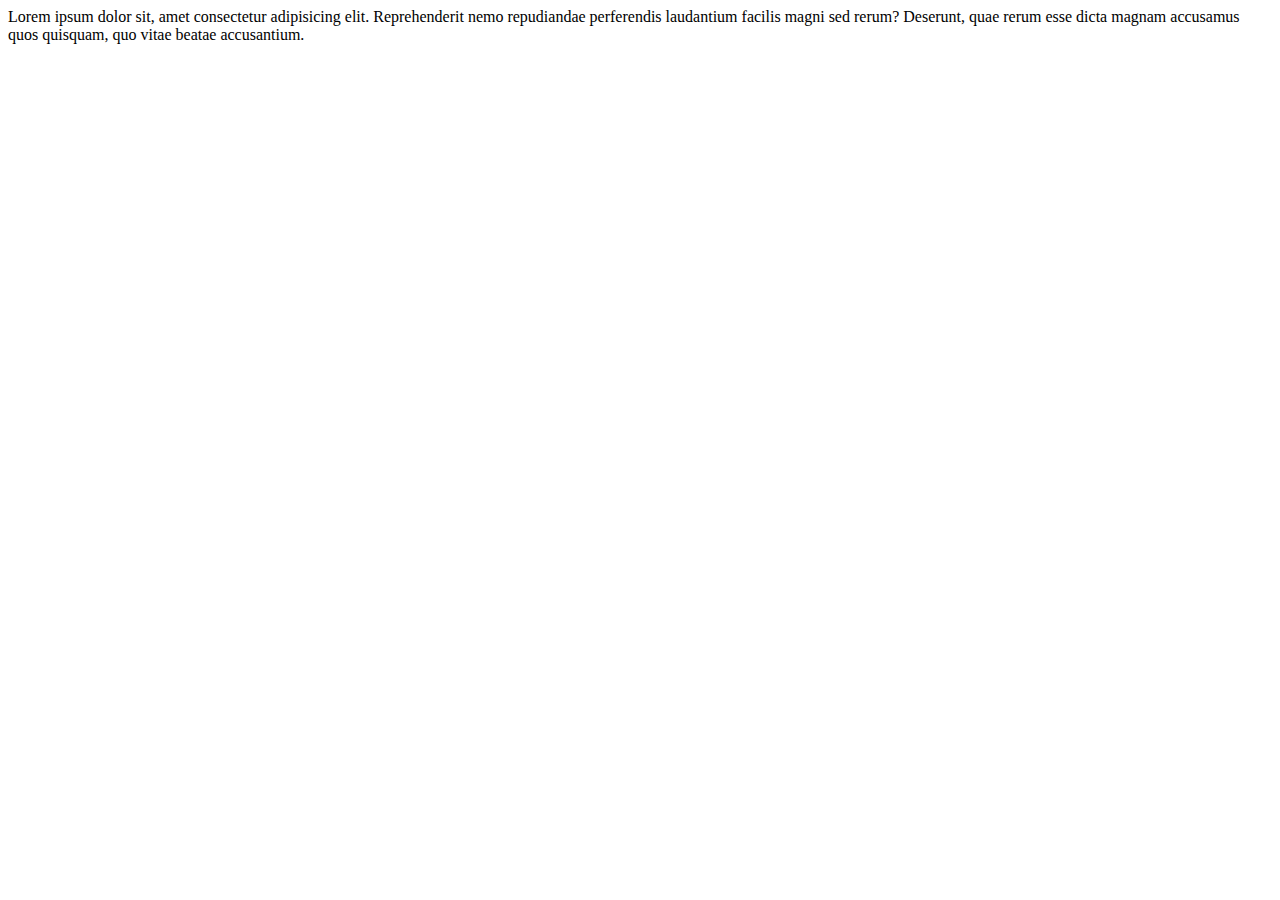
==== index.html @ 6ec12d53 "ubwambere ngiye gupushinga" ====
<!DOCTYPE html>
<html lang="en">
<head>
    <meta charset="UTF-8">
    <meta name="viewport" content="width=device-width, initial-scale=1.0">
    <title>Allen portiforio 2024</title>
</head>
<body>
    <header>
         Lorem ipsum dolor sit, amet consectetur adipisicing elit. Reprehenderit nemo repudiandae perferendis laudantium facilis magni sed rerum? Deserunt, quae rerum esse dicta magnam accusamus quos quisquam, quo vitae beatae accusantium.
    </header>
</body>
</html>
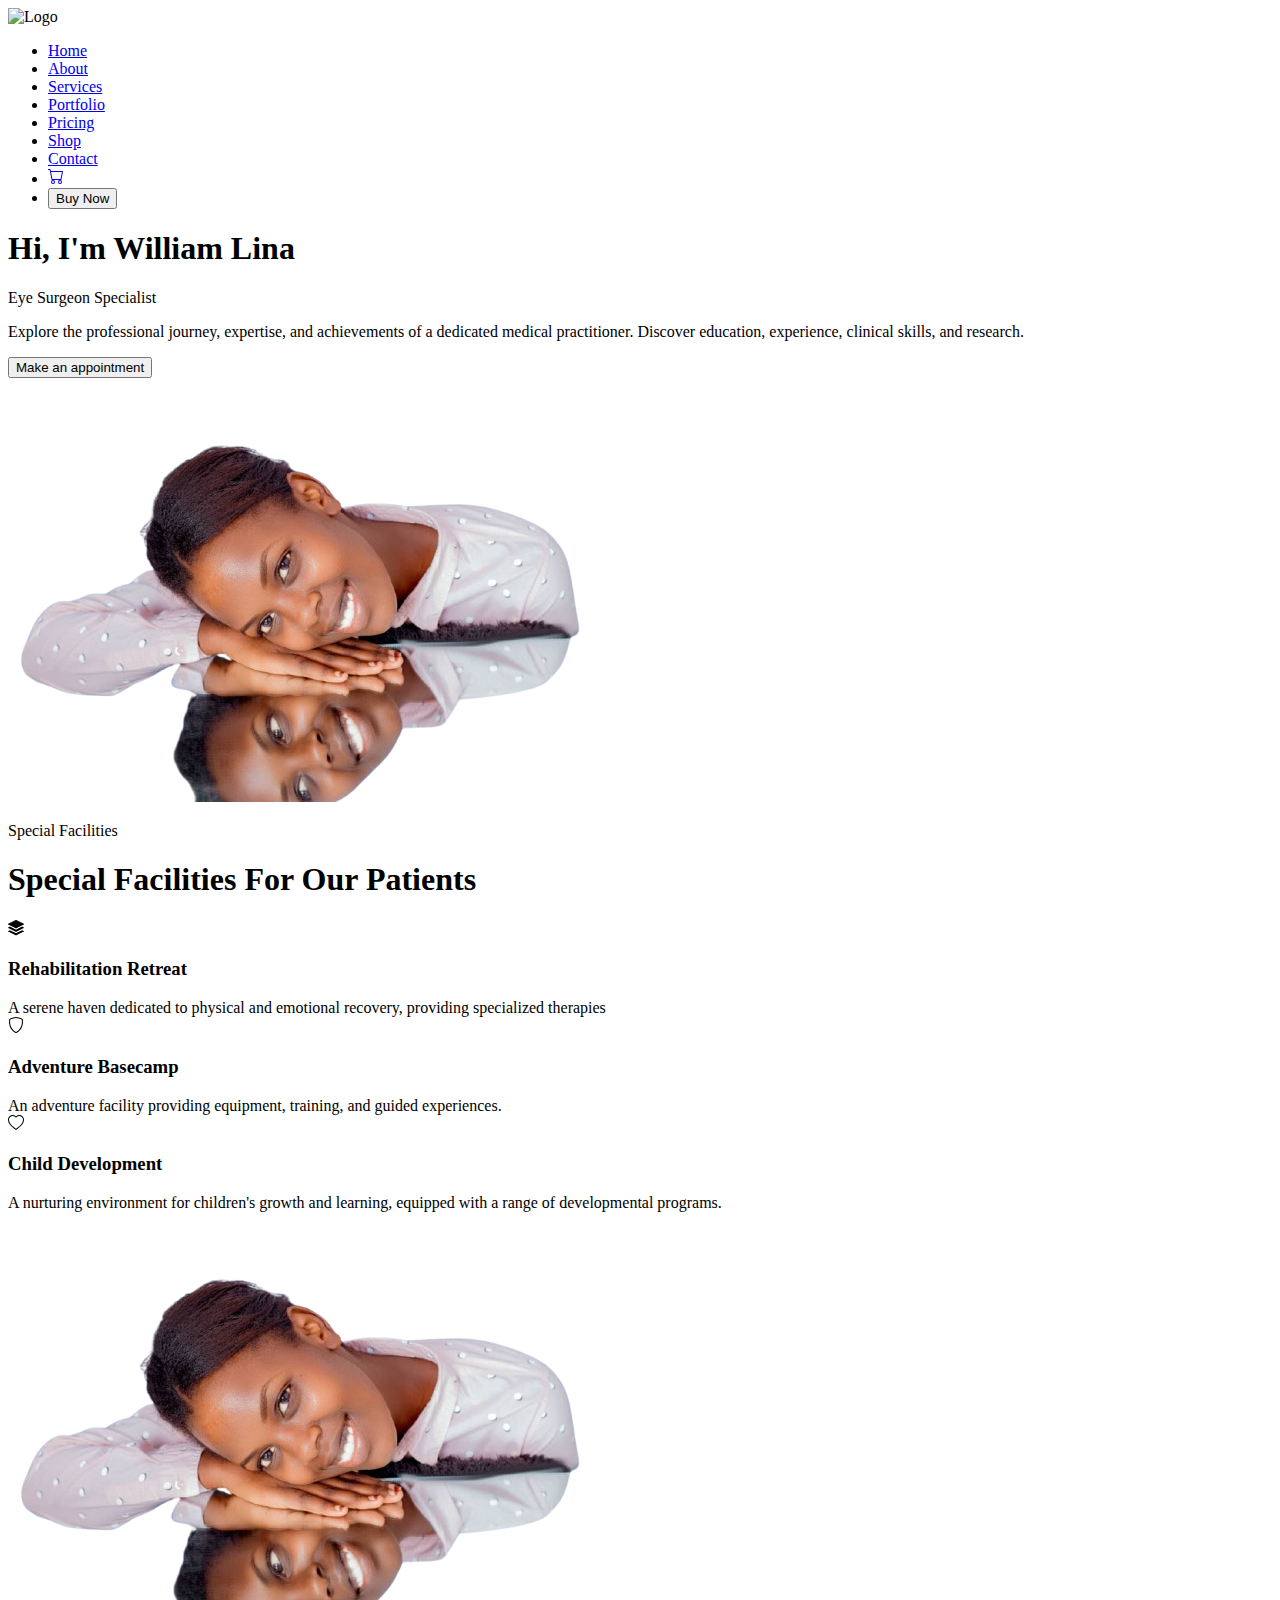
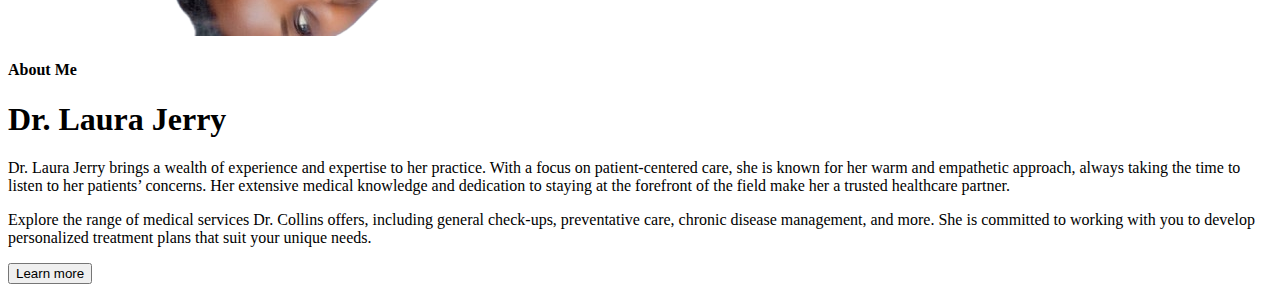
==== commit 1e79f3a8: "nongeyeho amafoto nibind bika" ====
--- a/index.html
+++ b/index.html
@@ -1,13 +1,97 @@
-<!DOCTYPE html>
-<html lang="en">
-<head>
-    <meta charset="UTF-8">
-    <meta name="viewport" content="width=device-width, initial-scale=1.0">
-    <title>Allen portiforio 2024</title>
-</head>
-<body>
-    <header>
-         Lorem ipsum dolor sit, amet consectetur adipisicing elit. Reprehenderit nemo repudiandae perferendis laudantium facilis magni sed rerum? Deserunt, quae rerum esse dicta magnam accusamus quos quisquam, quo vitae beatae accusantium.
-    </header>
+
+  <!DOCTYPE html>
+  <html lang="en">
+  <head>
+      <meta charset="UTF-8">
+      <meta name="viewport" content="width=device-width, initial-scale=1.0">
+      <title>Personal Portfolio</title>
+     <link rel="stylesheet" href="index.css">
+  </head>
+  <body>
+  
+      <!-- Navigation -->
+      <nav class="navbar">
+          <div class="logo">
+              <img src="" alt="Logo">
+          </div>
+          <ul>
+              <li><a href="#">Home</a></li>
+              <li><a href="#">About</a></li>
+              <li><a href="#">Services</a></li>
+              <li><a href="#">Portfolio</a></li>
+              <li><a href="#">Pricing</a></li>
+              <li><a href="#">Shop</a></li>
+              <li><a href="#">Contact</a></li>
+              <li><a href="#"><svg xmlns="http://www.w3.org/2000/svg" width="16" height="16" fill="currentColor" class="bi bi-cart" viewBox="0 0 16 16">
+                  <path d="M0 1.5A.5.5 0 0 1 .5 1H2a.5.5 0 0 1 .485.379L2.89 3H14.5a.5.5 0 0 1 .491.592l-1.5 8A.5.5 0 0 1 13 12H4a.5.5 0 0 1-.491-.408L2.01 3.607 1.61 2H.5a.5.5 0 0 1-.5-.5M3.102 4l1.313 7h8.17l1.313-7zM5 12a2 2 0 1 0 0 4 2 2 0 0 0 0-4m7 0a2 2 0 1 0 0 4 2 2 0 0 0 0-4m-7 1a1 1 0 1 1 0 2 1 1 0 0 1 0-2m7 0a1 1 0 1 1 0 2 1 1 0 0 1 0-2"/>
+                </svg></a></li>
+                <li><button class="btn">Buy Now</button></li>
+          </ul>
+      </nav>
+  
+      <!-- Hero Section -->
+      <section class="hero-section">
+          <div class="hero-content">
+              <h1>Hi, I'm William Lina</h1>
+              <p class="subtitle">Eye Surgeon Specialist</p>
+              <p>Explore the professional journey, expertise, and achievements of a dedicated medical practitioner. Discover education, experience, clinical skills, and research.</p>
+              <div class="button-container">
+                  <button class="btn">Make an appointment</button>
+                  
+              </div>
+          </div>
+  
+          <div class="hero-image">
+              <img src="./assets/images/kayi.png" alt="Profile Image">
+          </div>
+      </section>
+      <section>
+        <div>
+          <p>Special Facilities</p>
+          <h1>Special Facilities For Our Patients</h1>
+        </div>
+        <div>
+          <div>
+            <svg xmlns="http://www.w3.org/2000/svg" width="16" height="16" fill="currentColor" class="bi bi-stack" viewBox="0 0 16 16">
+              <path d="m14.12 10.163 1.715.858c.22.11.22.424 0 .534L8.267 15.34a.6.6 0 0 1-.534 0L.165 11.555a.299.299 0 0 1 0-.534l1.716-.858 5.317 2.659c.505.252 1.1.252 1.604 0l5.317-2.66zM7.733.063a.6.6 0 0 1 .534 0l7.568 3.784a.3.3 0 0 1 0 .535L8.267 8.165a.6.6 0 0 1-.534 0L.165 4.382a.299.299 0 0 1 0-.535z"/>
+              <path d="m14.12 6.576 1.715.858c.22.11.22.424 0 .534l-7.568 3.784a.6.6 0 0 1-.534 0L.165 7.968a.299.299 0 0 1 0-.534l1.716-.858 5.317 2.659c.505.252 1.1.252 1.604 0z"/>
+            </svg>
+            <h3>Rehabilitation Retreat</h3>
+            A serene haven dedicated to physical and emotional recovery, providing specialized therapies
+          </div>
+          <div>
+            <svg xmlns="http://www.w3.org/2000/svg" width="16" height="16" fill="currentColor" class="bi bi-shield" viewBox="0 0 16 16">
+              <path d="M5.338 1.59a61 61 0 0 0-2.837.856.48.48 0 0 0-.328.39c-.554 4.157.726 7.19 2.253 9.188a10.7 10.7 0 0 0 2.287 2.233c.346.244.652.42.893.533q.18.085.293.118a1 1 0 0 0 .101.025 1 1 0 0 0 .1-.025q.114-.034.294-.118c.24-.113.547-.29.893-.533a10.7 10.7 0 0 0 2.287-2.233c1.527-1.997 2.807-5.031 2.253-9.188a.48.48 0 0 0-.328-.39c-.651-.213-1.75-.56-2.837-.855C9.552 1.29 8.531 1.067 8 1.067c-.53 0-1.552.223-2.662.524zM5.072.56C6.157.265 7.31 0 8 0s1.843.265 2.928.56c1.11.3 2.229.655 2.887.87a1.54 1.54 0 0 1 1.044 1.262c.596 4.477-.787 7.795-2.465 9.99a11.8 11.8 0 0 1-2.517 2.453 7 7 0 0 1-1.048.625c-.28.132-.581.24-.829.24s-.548-.108-.829-.24a7 7 0 0 1-1.048-.625 11.8 11.8 0 0 1-2.517-2.453C1.928 10.487.545 7.169 1.141 2.692A1.54 1.54 0 0 1 2.185 1.43 63 63 0 0 1 5.072.56"/>
+            </svg>
+            <h3>Adventure Basecamp</h3>
+            An adventure facility providing equipment, training, and guided experiences.
+
+
+          </div>
+          <div>
+            <svg xmlns="http://www.w3.org/2000/svg" width="16" height="16" fill="currentColor" class="bi bi-heart" viewBox="0 0 16 16">
+              <path d="m8 2.748-.717-.737C5.6.281 2.514.878 1.4 3.053c-.523 1.023-.641 2.5.314 4.385.92 1.815 2.834 3.989 6.286 6.357 3.452-2.368 5.365-4.542 6.286-6.357.955-1.886.838-3.362.314-4.385C13.486.878 10.4.28 8.717 2.01zM8 15C-7.333 4.868 3.279-3.04 7.824 1.143q.09.083.176.171a3 3 0 0 1 .176-.17C12.72-3.042 23.333 4.867 8 15"/>
+            </svg>
+            <h3>Child Development</h3>
+            A nurturing environment for children's growth and learning, equipped with a range of developmental programs.
+          </div>
+        </div>
+      </section>
+      <section>
+        <div class="hero-image">
+          <img src="./assets/images/kayi.png" alt="Profile Image">
+      </div>
+      <div>
+        <h4>About Me</h4>
+        <h1>Dr. Laura Jerry</h1>
+        <p>Dr. Laura Jerry brings a wealth of experience and expertise to her practice. With a focus on patient-centered care, she is known for her warm and empathetic approach, always taking the time to listen to her patients’ concerns. Her extensive medical knowledge and dedication to staying at the forefront of the field make her a trusted healthcare partner.</p>
+        <p>Explore the range of medical services Dr. Collins offers, including general check-ups, preventative care, chronic disease management, and more. She is committed to working with you to develop personalized treatment plans that suit your unique needs.</p>
+        <button>Learn more</button>
+      </div>
+      </section>
+  
+ 
+  
+  
 </body>
 </html>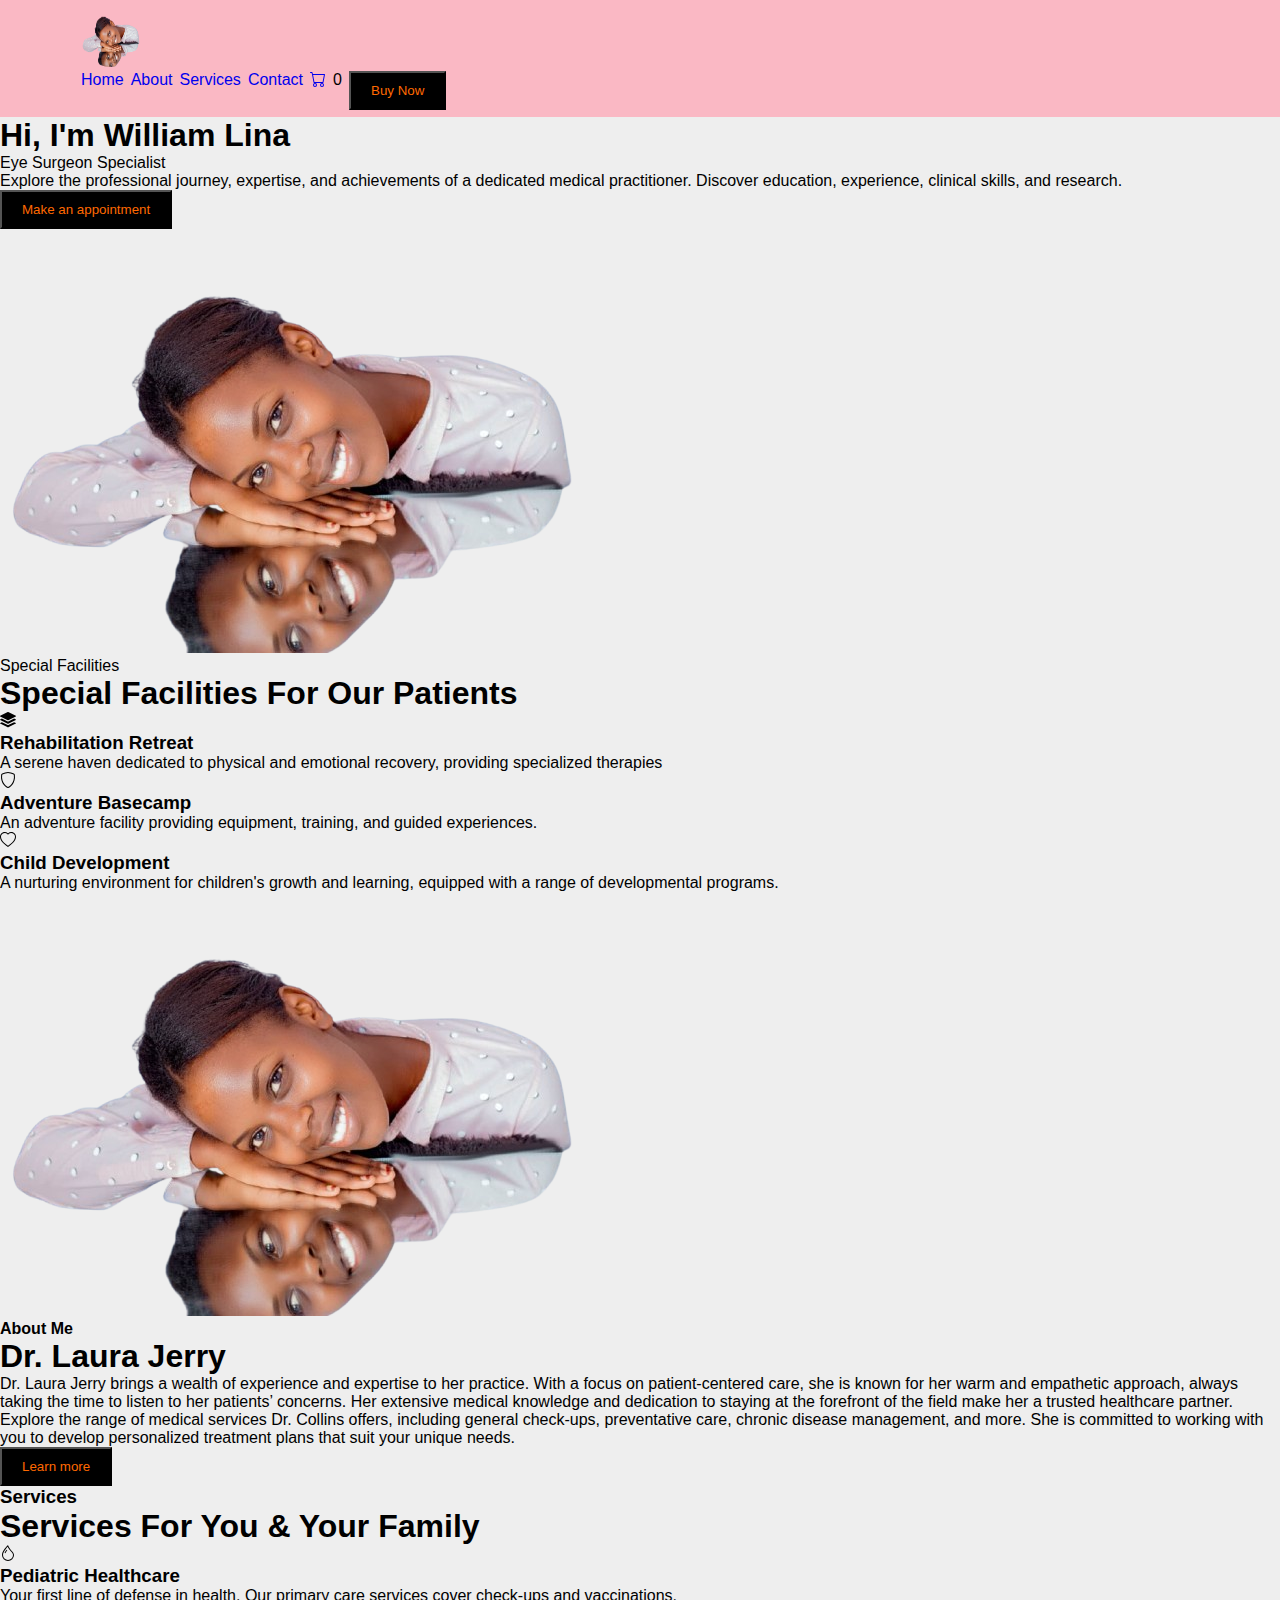
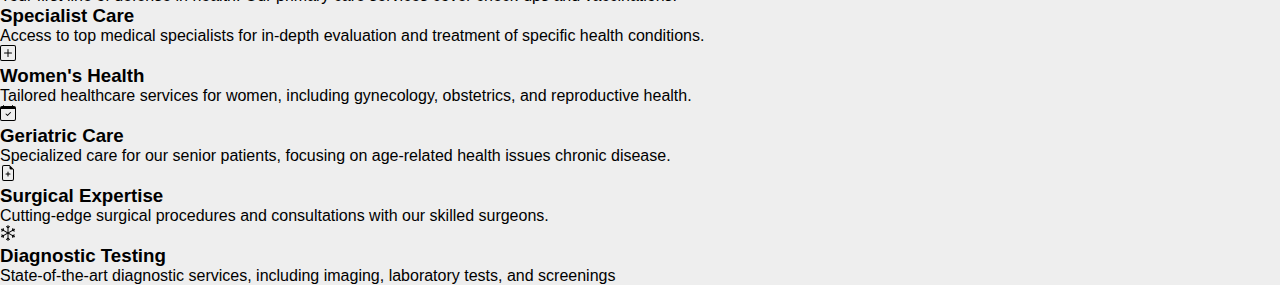
==== commit 8f93429b: "other codes" ====
--- a/index.html
+++ b/index.html
@@ -5,30 +5,38 @@
       <meta charset="UTF-8">
       <meta name="viewport" content="width=device-width, initial-scale=1.0">
       <title>Personal Portfolio</title>
-     <link rel="stylesheet" href="index.css">
+     <link rel="stylesheet" href="style.css">
+    
   </head>
-  <body>
+<body>
+
+    <header>
+   
   
       <!-- Navigation -->
       <nav class="navbar">
           <div class="logo">
-              <img src="" alt="Logo">
+              <img src="assets/images/kayi.png" alt="Logo">
           </div>
           <ul>
-              <li><a href="#">Home</a></li>
-              <li><a href="#">About</a></li>
-              <li><a href="#">Services</a></li>
-              <li><a href="#">Portfolio</a></li>
-              <li><a href="#">Pricing</a></li>
-              <li><a href="#">Shop</a></li>
-              <li><a href="#">Contact</a></li>
+              <li><a href="homepage.html">Home</a></li>
+              <li><a href="aboutUsPage.html">About</a></li>
+              <li><a href="service.html">Services</a></li>
+              <li><a href="contactUs.htm">Contact</a></li>
+            
               <li><a href="#"><svg xmlns="http://www.w3.org/2000/svg" width="16" height="16" fill="currentColor" class="bi bi-cart" viewBox="0 0 16 16">
                   <path d="M0 1.5A.5.5 0 0 1 .5 1H2a.5.5 0 0 1 .485.379L2.89 3H14.5a.5.5 0 0 1 .491.592l-1.5 8A.5.5 0 0 1 13 12H4a.5.5 0 0 1-.491-.408L2.01 3.607 1.61 2H.5a.5.5 0 0 1-.5-.5M3.102 4l1.313 7h8.17l1.313-7zM5 12a2 2 0 1 0 0 4 2 2 0 0 0 0-4m7 0a2 2 0 1 0 0 4 2 2 0 0 0 0-4m-7 1a1 1 0 1 1 0 2 1 1 0 0 1 0-2m7 0a1 1 0 1 1 0 2 1 1 0 0 1 0-2"/>
+               
                 </svg></a></li>
+                <div>
+                  <p>0</p>
+                </div>
+                
                 <li><button class="btn">Buy Now</button></li>
           </ul>
       </nav>
-  
+     
+    </header>
       <!-- Hero Section -->
       <section class="hero-section">
           <div class="hero-content">
@@ -89,6 +97,78 @@
         <button>Learn more</button>
       </div>
       </section>
+      <section>
+        <h3>Services</h3>
+        <h1>Services For You &
+          Your Family</h1>
+          <div>
+            <svg xmlns="http://www.w3.org/2000/svg" width="16" height="16" fill="currentColor" class="bi bi-droplet" viewBox="0 0 16 16">
+              <path fill-rule="evenodd" d="M7.21.8C7.69.295 8 0 8 0q.164.544.371 1.038c.812 1.946 2.073 3.35 3.197 4.6C12.878 7.096 14 8.345 14 10a6 6 0 0 1-12 0C2 6.668 5.58 2.517 7.21.8m.413 1.021A31 31 0 0 0 5.794 3.99c-.726.95-1.436 2.008-1.96 3.07C3.304 8.133 3 9.138 3 10a5 5 0 0 0 10 0c0-1.201-.796-2.157-2.181-3.7l-.03-.032C9.75 5.11 8.5 3.72 7.623 1.82z"/>
+              <path fill-rule="evenodd" d="M4.553 7.776c.82-1.641 1.717-2.753 2.093-3.13l.708.708c-.29.29-1.128 1.311-1.907 2.87z"/>
+            </svg>
+            
+<h3>Pediatric Healthcare</h3>
+Your first line of defense in health. Our primary care services cover check-ups and vaccinations.
+
+
+          </div>
+          <div>
+
+            <h3>
+              Specialist Care
+            </h3>
+            Access to top medical specialists for in-depth evaluation and treatment of specific health conditions.
+          </div>
+          <div>
+            <svg xmlns="http://www.w3.org/2000/svg" width="16" height="16" fill="currentColor" class="bi bi-plus-square" viewBox="0 0 16 16">
+              <path d="M14 1a1 1 0 0 1 1 1v12a1 1 0 0 1-1 1H2a1 1 0 0 1-1-1V2a1 1 0 0 1 1-1zM2 0a2 2 0 0 0-2 2v12a2 2 0 0 0 2 2h12a2 2 0 0 0 2-2V2a2 2 0 0 0-2-2z"/>
+              <path d="M8 4a.5.5 0 0 1 .5.5v3h3a.5.5 0 0 1 0 1h-3v3a.5.5 0 0 1-1 0v-3h-3a.5.5 0 0 1 0-1h3v-3A.5.5 0 0 1 8 4"/>
+            </svg>
+            <h3>
+            Women's Health
+            </h3>
+            
+
+Tailored healthcare services for women, including gynecology, obstetrics, and reproductive health.
+
+
+          </div>
+          <div>
+            <svg xmlns="http://www.w3.org/2000/svg" width="16" height="16" fill="currentColor" class="bi bi-calendar-check" viewBox="0 0 16 16">
+              <path d="M10.854 7.146a.5.5 0 0 1 0 .708l-3 3a.5.5 0 0 1-.708 0l-1.5-1.5a.5.5 0 1 1 .708-.708L7.5 9.793l2.646-2.647a.5.5 0 0 1 .708 0"/>
+              <path d="M3.5 0a.5.5 0 0 1 .5.5V1h8V.5a.5.5 0 0 1 1 0V1h1a2 2 0 0 1 2 2v11a2 2 0 0 1-2 2H2a2 2 0 0 1-2-2V3a2 2 0 0 1 2-2h1V.5a.5.5 0 0 1 .5-.5M1 4v10a1 1 0 0 0 1 1h12a1 1 0 0 0 1-1V4z"/>
+            </svg>
+            <h3>Geriatric Care</h3>
+            
+
+Specialized care for our senior patients, focusing on age-related health issues chronic disease.
+
+
+          </div>
+          <div>
+            <svg xmlns="http://www.w3.org/2000/svg" width="16" height="16" fill="currentColor" class="bi bi-file-earmark-plus" viewBox="0 0 16 16">
+              <path d="M8 6.5a.5.5 0 0 1 .5.5v1.5H10a.5.5 0 0 1 0 1H8.5V11a.5.5 0 0 1-1 0V9.5H6a.5.5 0 0 1 0-1h1.5V7a.5.5 0 0 1 .5-.5"/>
+              <path d="M14 4.5V14a2 2 0 0 1-2 2H4a2 2 0 0 1-2-2V2a2 2 0 0 1 2-2h5.5zm-3 0A1.5 1.5 0 0 1 9.5 3V1H4a1 1 0 0 0-1 1v12a1 1 0 0 0 1 1h8a1 1 0 0 0 1-1V4.5z"/>
+            </svg>
+            <h3>Surgical Expertise</h3>
+            
+
+Cutting-edge surgical procedures and consultations with our skilled surgeons.
+
+
+          </div>
+          <div>
+            <svg xmlns="http://www.w3.org/2000/svg" width="16" height="16" fill="currentColor" class="bi bi-snow" viewBox="0 0 16 16">
+              <path d="M8 16a.5.5 0 0 1-.5-.5v-1.293l-.646.647a.5.5 0 0 1-.707-.708L7.5 12.793V8.866l-3.4 1.963-.496 1.85a.5.5 0 1 1-.966-.26l.237-.882-1.12.646a.5.5 0 0 1-.5-.866l1.12-.646-.884-.237a.5.5 0 1 1 .26-.966l1.848.495L7 8 3.6 6.037l-1.85.495a.5.5 0 0 1-.258-.966l.883-.237-1.12-.646a.5.5 0 1 1 .5-.866l1.12.646-.237-.883a.5.5 0 1 1 .966-.258l.495 1.849L7.5 7.134V3.207L6.147 1.854a.5.5 0 1 1 .707-.708l.646.647V.5a.5.5 0 1 1 1 0v1.293l.647-.647a.5.5 0 1 1 .707.708L8.5 3.207v3.927l3.4-1.963.496-1.85a.5.5 0 1 1 .966.26l-.236.882 1.12-.646a.5.5 0 0 1 .5.866l-1.12.646.883.237a.5.5 0 1 1-.26.966l-1.848-.495L9 8l3.4 1.963 1.849-.495a.5.5 0 0 1 .259.966l-.883.237 1.12.646a.5.5 0 0 1-.5.866l-1.12-.646.236.883a.5.5 0 1 1-.966.258l-.495-1.849-3.4-1.963v3.927l1.353 1.353a.5.5 0 0 1-.707.708l-.647-.647V15.5a.5.5 0 0 1-.5.5z"/>
+            </svg>
+            <h3>Diagnostic Testing</h3>
+            
+
+State-of-the-art diagnostic services, including imaging, laboratory tests, and screenings
+
+
+          </div>
+      </section>
   
  
   
--- a/style.css
+++ b/style.css
@@ -0,0 +1,103 @@
+* {
+    margin: 0px;
+    padding: 0px;
+    box-sizing: border-box;
+}
+
+:root {
+    --color--black: #000000;
+    --color--cyan-bluish-gray: #abb8c3;
+    --color--white: #ffffff;
+    --color--option-bg: #eee;
+    --color--pale-pink: #f78da7;
+    --color--vivid-red: #cf2e2e;
+    --color--luminous-vivid-orange: #ff6900;
+    --color--luminous-vivid-amber: #fcb900;
+    --color--light-green-cyan: #7bdcb5;
+    --color--vivid-green-cyan: #00d084;
+    --color--pale-cyan-blue: #8ed1fc;
+    --color--vivid-cyan-blue: #0693e3;
+    --color--vivid-purple: #9b51e0;
+    --color--inbio-primary: #ff014f;
+    --color--inbio-secondary: #FFDC60;
+    --color--inbio-tertiary: #FAB8C4;
+    --color--inbio-white: #ffffff;
+    --color--inbio-dark: #27272E;
+    --gradient--vivid-cyan-blue-to-vivid-purple: linear-gradient(135deg, rgba(6, 147, 227, 1) 0%, rgb(155, 81, 224) 100%);
+    --gradient--light-green-cyan-to-vivid-green-cyan: linear-gradient(135deg, rgb(122, 220, 180) 0%, rgb(0, 208, 130) 100%);
+    --gradient--luminous-vivid-amber-to-luminous-vivid-orange: linear-gradient(135deg, rgba(252, 185, 0, 1) 0%, rgba(255, 105, 0, 1) 100%);
+    --gradient--luminous-vivid-orange-to-vivid-red: linear-gradient(135deg, rgba(255, 105, 0, 1) 0%, rgb(207, 46, 46) 100%);
+    --gradient--very-light-gray-to-cyan-bluish-gray: linear-gradient(135deg, rgb(238, 238, 238) 0%, rgb(169, 184, 195) 100%);
+    --gradient--cool-to-warm-spectrum: linear-gradient(135deg, rgb(74, 234, 220) 0%, rgb(151, 120, 209) 20%, rgb(207, 42, 186) 40%, rgb(238, 44, 130) 60%, rgb(251, 105, 98) 80%, rgb(254, 248, 76) 100%);
+    --gradient--blush-light-purple: linear-gradient(135deg, rgb(255, 206, 236) 0%, rgb(152, 150, 240) 100%);
+    --gradient--blush-bordeaux: linear-gradient(135deg, rgb(254, 205, 165) 0%, rgb(254, 45, 45) 50%, rgb(107, 0, 62) 100%);
+    --gradient--luminous-dusk: linear-gradient(135deg, rgb(255, 203, 112) 0%, rgb(199, 81, 192) 50%, rgb(65, 88, 208) 100%);
+    --gradient--pale-ocean: linear-gradient(135deg, rgb(255, 245, 203) 0%, rgb(182, 227, 212) 50%, rgb(51, 167, 181) 100%);
+    --gradient--electric-grass: linear-gradient(135deg, rgb(202, 248, 128) 0%, rgb(113, 206, 126) 100%);
+    --gradient--midnight: linear-gradient(135deg, rgb(2, 3, 129) 0%, rgb(40, 116, 252) 100%);
+    --font-size--small: 12px;
+    --font-size--medium: 20px;
+    --font-size--large: 36px;
+    --font-size--x-large: 42px;
+    --font-size--normal: 16px;
+    --font-size--huge: 50px;
+    --font-family--inter: "Inter", sans-serif;
+    --font-family--cardo: Cardo;
+    --spacing--20: 0.44rem;
+    --spacing--30: 0.67rem;
+    --spacing--40: 1rem;
+    --spacing--50: 1.5rem;
+    --spacing--60: 2.25rem;
+    --spacing--70: 3.38rem;
+    --spacing--80: 5.06rem;
+    --shadow--natural: 6px 6px 9px rgba(0, 0, 0, 0.2);
+    --shadow--deep: 12px 12px 50px rgba(0, 0, 0, 0.4);
+    --shadow--sharp: 6px 6px 0px rgba(0, 0, 0, 0.2);
+    --shadow--outlined: 6px 6px 0px -3px rgba(255, 255, 255, 1), 6px 6px rgba(0, 0, 0, 1);
+    --shadow--crisp: 6px 6px 0px rgba(0, 0, 0, 1);
+}
+
+body {
+    background-color: var(--color--option-bg);
+    font-family: var(--font-family--inter);
+}
+
+ul {
+    list-style: none;
+}
+
+a {
+    text-decoration: none;
+}
+
+header {
+    background-color: var(--color--inbio-tertiary);
+    display: flex;
+    justify-content: space-between;
+    padding: var(--spacing--20) var(--spacing--80);
+    align-items: center;
+
+}
+
+header img {
+    width: 60px;
+    height: 60px;
+    border-radius: 50%;
+}
+
+header nav ul {
+    display: flex;
+    gap: var(--spacing--20);
+}
+
+button {
+    padding: 10px 20px;
+    background: var(--color--black);
+    color: var(--color--luminous-vivid-orange);
+}
+
+.nav_cart {
+    display: flex;
+    gap: var(--spacing--60);
+    align-items: center;
+}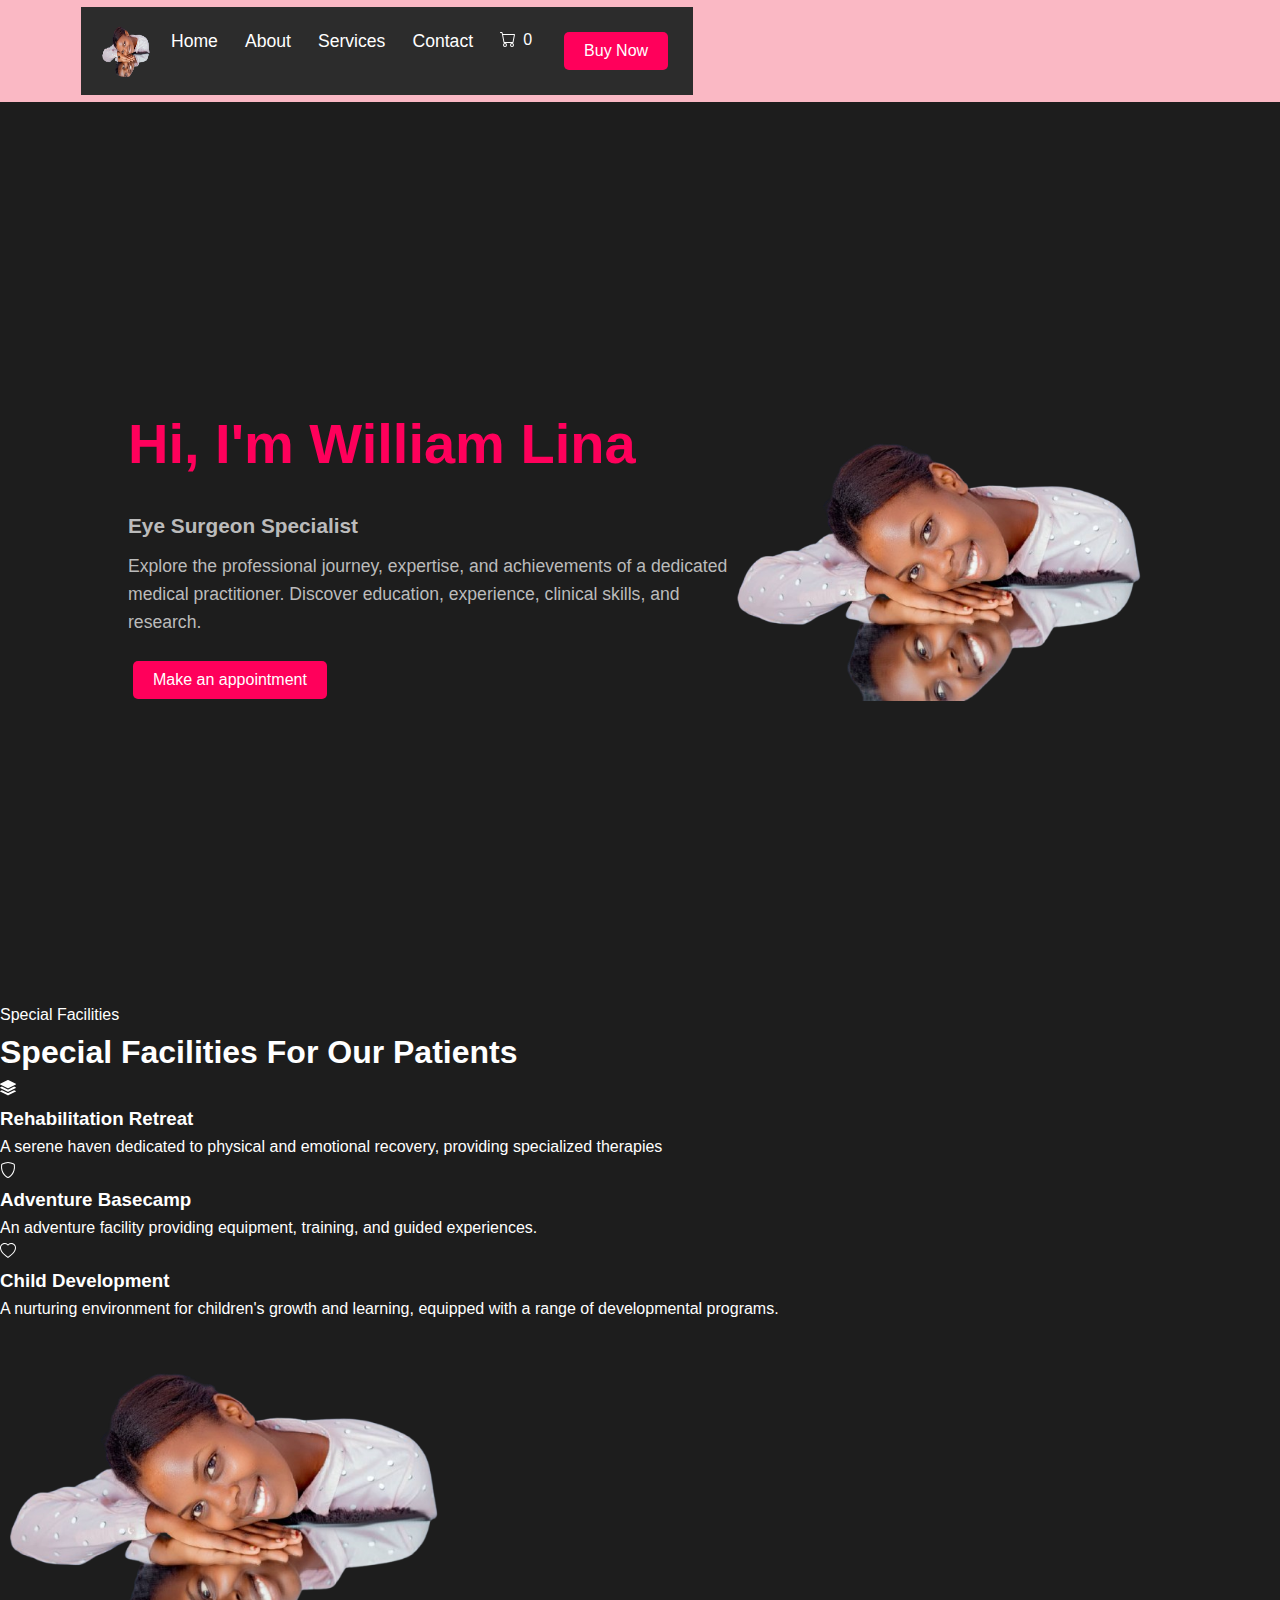
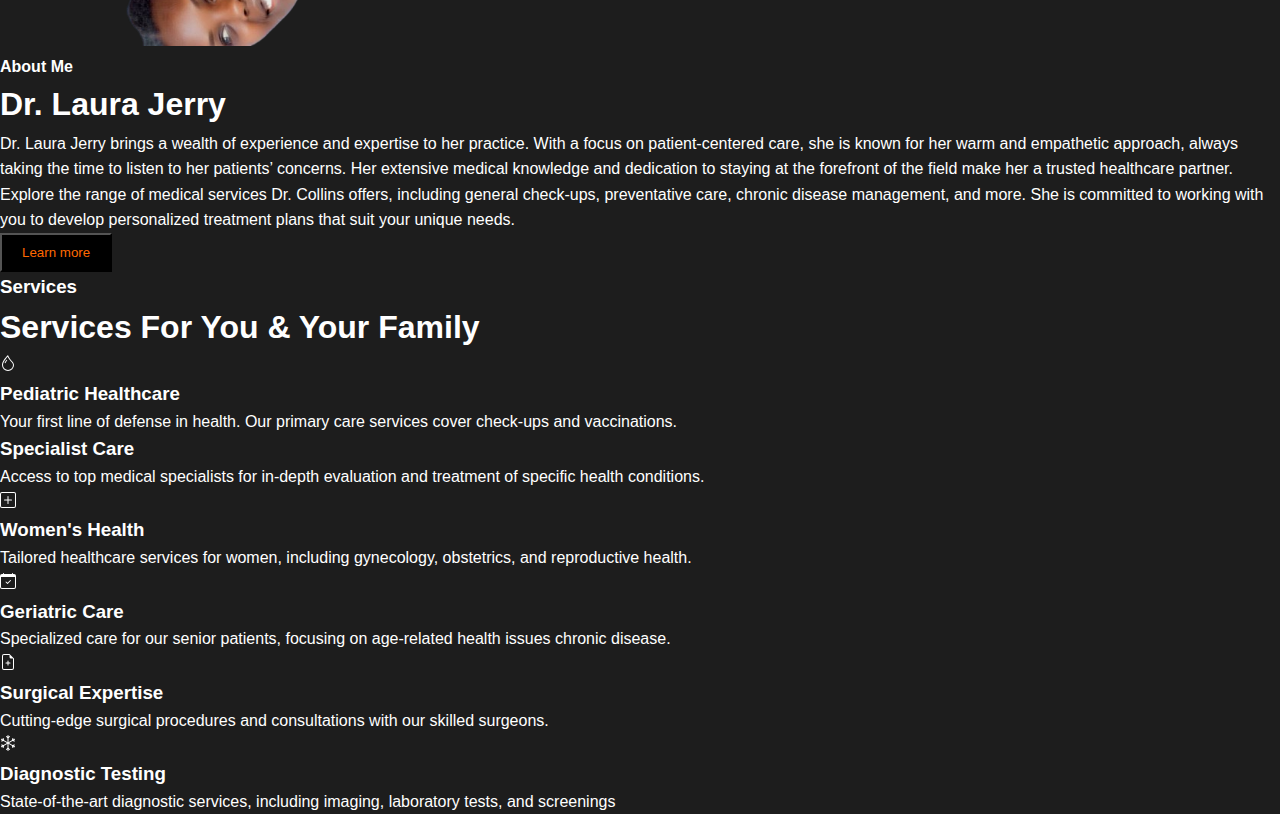
==== commit 7f9025e0: "internal css" ====
--- a/index.html
+++ b/index.html
@@ -6,6 +6,136 @@
       <meta name="viewport" content="width=device-width, initial-scale=1.0">
       <title>Personal Portfolio</title>
      <link rel="stylesheet" href="style.css">
+     <style>
+      
+* {
+    margin: 0;
+    padding: 0;
+    box-sizing: border-box;
+}
+body {
+    font-family: 'Arial', sans-serif;
+    background-color: #1d1d1d;
+    color: #fff;
+    line-height: 1.6;
+}
+.navbar {
+    display: flex;
+    justify-content: space-between;
+    align-items: center;
+    padding: 10px 20px;
+    background-color: #2c2c2c;
+}
+.navbar ul {
+    list-style: none;
+    display: flex;
+}
+.navbar ul li {
+    margin-left: 20px;
+}
+.navbar ul li a {
+    color: #fff;
+    text-decoration: none;
+    font-size: 1.1rem;
+}
+.navbar .logo img {
+    width: 50px;
+    border-radius: 50%;
+}
+
+.hero-section {
+    position: relative;
+    height: 100vh;
+    display: flex;
+    justify-content: space-between;
+    align-items: center;
+    background-color: #1d1d1d;
+    padding: 0 10%;
+}
+
+.hero-content {
+    max-width: 600px;
+}
+
+.hero-content h1 {
+    font-size: 3.5rem;
+    color: #ff005b;
+    margin-bottom: 20px;
+}
+
+.hero-content p.subtitle {
+    font-size: 1.3rem;
+    font-weight: bold;
+    margin-bottom: 10px;
+}
+
+.hero-content p {
+    font-size: 1.1rem;
+    color: #bbb;
+    margin-bottom: 20px;
+}
+
+.button-container {
+    margin-top: 20px;
+}
+
+.btn {
+    background-color: #ff005b;
+    color: #fff;
+    padding: 10px 20px;
+    border: none;
+    border-radius: 5px;
+    cursor: pointer;
+    font-size: 1rem;
+    margin: 5px;
+}
+
+.btn:hover {
+    background-color: #ff3369;
+}
+
+.hero-image {
+    position: relative;
+    max-width: 450px;
+}
+
+.hero-image img {
+    width: 100%;
+    border-radius: 15px;
+}
+
+/* Floating card modifications */
+.floating-card {
+    position: absolute;
+    bottom: 10%;
+    right: 10%;
+    background-color: rgba(255, 255, 255, 0.1);
+    padding: 20px;
+    border-radius: 10px;
+    box-shadow: 0 0 10px rgba(0, 0, 0, 0.5);
+    width: 300px;
+}
+.floating-card img {
+    width: 50px;
+    border-radius: 50%;
+}
+.floating-card p {
+    margin-top: 10px;
+    font-size: 1.1rem;
+}
+.floating-card .btn-small {
+    background-color: #ff005b;
+    color: #fff;
+    padding: 5px 10px;
+    border: none;
+    border-radius: 5px;
+    cursor: pointer;
+    margin-top: 10px;
+}
+
+
+
+     </style>
     
   </head>
 <body>
